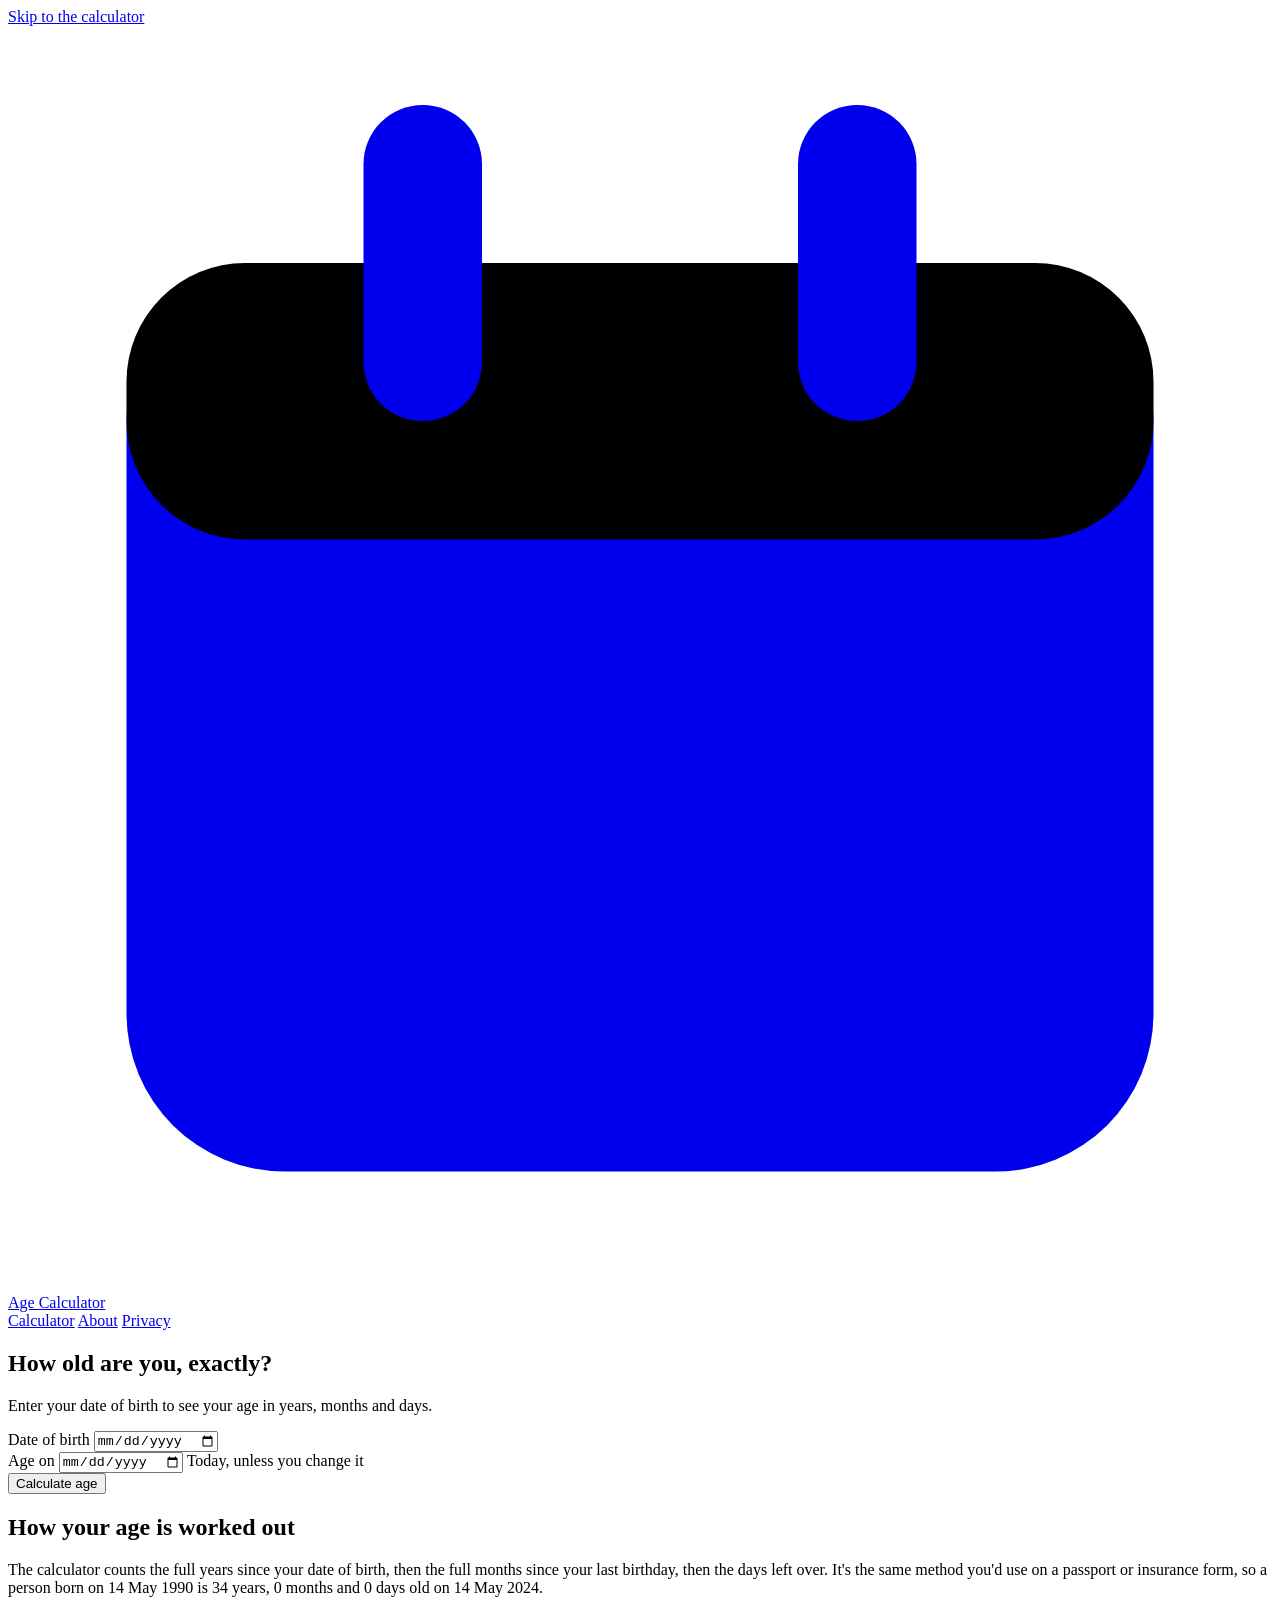
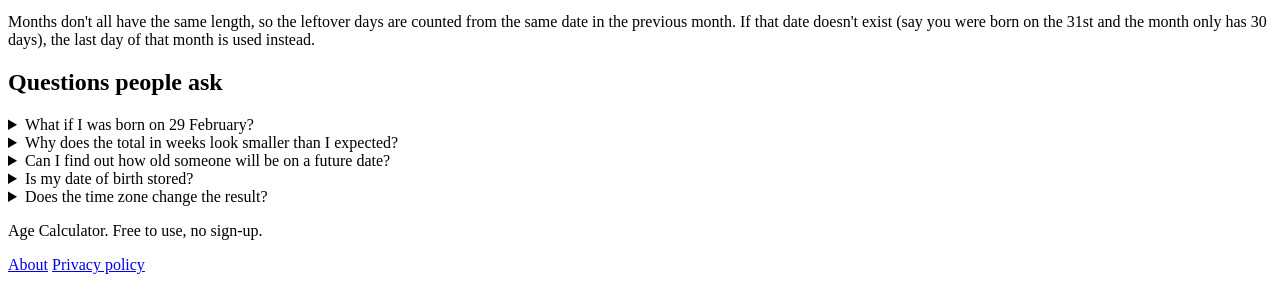
==== public/index.html @ 9fd02873 "Add static age calculator site with AdSense ad slots Calculator page plus About, Privacy and 404 pag" ====
<!doctype html>
<html lang="en">
<head>
  <meta charset="utf-8">
  <meta name="viewport" content="width=device-width, initial-scale=1">
  <title>Age Calculator – Find Your Exact Age in Years, Months and Days</title>
  <meta name="description" content="Free age calculator. Enter your date of birth to see your exact age in years, months and days, plus total weeks, hours and seconds, and a countdown to your next birthday.">
  <link rel="canonical" href="https://example.com/">
  <meta property="og:type" content="website">
  <meta property="og:title" content="Age Calculator – Your exact age, to the day">
  <meta property="og:description" content="See your exact age in years, months and days, and how long until your next birthday.">
  <meta name="theme-color" content="#2A45C2">
  <link rel="icon" href="/favicon.svg" type="image/svg+xml">
  <link rel="preconnect" href="https://fonts.googleapis.com">
  <link rel="preconnect" href="https://fonts.gstatic.com" crossorigin>
  <link rel="stylesheet" href="https://fonts.googleapis.com/css2?family=Bricolage+Grotesque:opsz,wght@12..96,500;12..96,700;12..96,800&family=Source+Sans+3:ital,wght@0,400;0,600;1,400&display=swap">
  <link rel="stylesheet" href="/assets/css/styles.css">
  <script type="application/ld+json">
  {
    "@context": "https://schema.org",
    "@type": "FAQPage",
    "mainEntity": [
      {"@type": "Question", "name": "How is my age calculated?", "acceptedAnswer": {"@type": "Answer", "text": "We count the full years since your birth date, then the full months after your last birthday, then the days left over. This is the same method used on official forms."}},
      {"@type": "Question", "name": "What if I was born on 29 February?", "acceptedAnswer": {"@type": "Answer", "text": "In years without a 29 February, this calculator treats 28 February as your birthday."}},
      {"@type": "Question", "name": "Is my date of birth stored?", "acceptedAnswer": {"@type": "Answer", "text": "No. The calculation runs in your browser and your date of birth is never sent to our server."}}
    ]
  }
  </script>
</head>
<body>
  <a class="skip-link" href="#calculator">Skip to the calculator</a>

  <div class="ad-band">
    <div class="ad ad--leaderboard" data-ad="top"></div>
  </div>

  <header class="site-header">
    <div class="site-header__inner">
      <a class="brand" href="/" aria-label="Age Calculator home">
        <svg class="brand__mark" viewBox="0 0 32 32" aria-hidden="true"><rect x="3" y="6" width="26" height="23" rx="4" fill="currentColor"/><rect x="3" y="6" width="26" height="7" rx="3" fill="var(--accent-deep)"/><rect x="9" y="2" width="3" height="8" rx="1.5" fill="currentColor"/><rect x="20" y="2" width="3" height="8" rx="1.5" fill="currentColor"/><path d="M16 17v5l3 2" stroke="var(--paper)" stroke-width="2.4" fill="none" stroke-linecap="round"/></svg>
        <span>Age Calculator</span>
      </a>
      <nav class="site-nav" aria-label="Main">
        <a href="/" aria-current="page">Calculator</a>
        <a href="/about.html">About</a>
        <a href="/privacy.html">Privacy</a>
      </nav>
    </div>
  </header>

  <div class="layout">
    <aside class="rail rail--left" aria-label="Advertisement">
      <div class="rail__sticky">
        <div class="ad ad--skyscraper" data-ad="railLeft"></div>
      </div>
    </aside>

    <main class="main" id="main">
      <section class="tool" id="calculator" aria-labelledby="tool-title">
        <h1 id="tool-title">How old are you, exactly?</h1>
        <p class="tool__lede">Enter your date of birth to see your age in years, months and days.</p>

        <form class="age-form" id="age-form" novalidate>
          <div class="field">
            <label for="dob">Date of birth</label>
            <input id="dob" name="dob" type="date" min="1900-01-01" required autocomplete="bday" aria-describedby="form-error">
          </div>
          <div class="field">
            <label for="on-date">Age on</label>
            <input id="on-date" name="on" type="date" min="1900-01-01" aria-describedby="on-hint">
            <span class="field__hint" id="on-hint">Today, unless you change it</span>
          </div>
          <button class="button" type="submit">Calculate age</button>
          <p class="form-error" id="form-error" role="alert" hidden></p>
        </form>

        <div class="result" id="results" hidden aria-live="polite">
          <p class="result__intro" id="r-intro"></p>
          <p class="readout" aria-describedby="r-intro">
            <span class="readout__part"><span class="readout__num" id="r-years">0</span><span class="readout__unit" id="r-years-unit">years</span></span>
            <span class="readout__part"><span class="readout__num" id="r-months">0</span><span class="readout__unit" id="r-months-unit">months</span></span>
            <span class="readout__part"><span class="readout__num" id="r-days">0</span><span class="readout__unit" id="r-days-unit">days</span></span>
          </p>
          <p class="ticker"><span id="r-seconds">0</span> seconds old<span class="ticker__live" id="r-live"> and counting</span></p>

          <div class="birthday" id="r-birthday"></div>

          <dl class="totals">
            <div><dt>Months</dt><dd id="t-months"></dd></div>
            <div><dt>Weeks</dt><dd id="t-weeks"></dd></div>
            <div><dt>Days</dt><dd id="t-days"></dd></div>
            <div><dt>Hours</dt><dd id="t-hours"></dd></div>
            <div><dt>Minutes</dt><dd id="t-minutes"></dd></div>
            <div><dt>Born on a</dt><dd id="t-weekday"></dd></div>
            <div><dt>Star sign</dt><dd id="t-zodiac"></dd></div>
          </dl>

          <button class="button button--quiet" type="button" id="copy-link">Copy link to this result</button>
          <span class="copy-status" id="copy-status" role="status"></span>
        </div>
      </section>

      <section class="ad-tiles" aria-label="Advertisements">
        <div class="ad ad--tile" data-ad="tile1"></div>
        <div class="ad ad--tile" data-ad="tile2"></div>
        <div class="ad ad--tile" data-ad="tile3"></div>
        <div class="ad ad--tile" data-ad="tile4"></div>
      </section>

      <article class="prose">
        <h2>How your age is worked out</h2>
        <p>The calculator counts the full years since your date of birth, then the full months since your last birthday, then the days left over. It's the same method you'd use on a passport or insurance form, so a person born on 14 May 1990 is 34 years, 0 months and 0 days old on 14 May 2024.</p>
        <p>Months don't all have the same length, so the leftover days are counted from the same date in the previous month. If that date doesn't exist (say you were born on the 31st and the month only has 30 days), the last day of that month is used instead.</p>

        <div class="ad ad--inarticle" data-ad="inArticle"></div>

        <h2>Questions people ask</h2>
        <details>
          <summary>What if I was born on 29 February?</summary>
          <p>In years without a 29 February, this calculator treats 28 February as your birthday. Some countries use 1 March for legal purposes, so check locally if it matters for a document.</p>
        </details>
        <details>
          <summary>Why does the total in weeks look smaller than I expected?</summary>
          <p>Weeks only count full seven-day blocks. The days that don't make up a whole week are left out of that number but still appear in the total days.</p>
        </details>
        <details>
          <summary>Can I find out how old someone will be on a future date?</summary>
          <p>Yes. Change the "Age on" date to any day in the future or the past and press Calculate age.</p>
        </details>
        <details>
          <summary>Is my date of birth stored?</summary>
          <p>No. The calculation runs in your browser and your date of birth is never sent to our server. If you copy a link to your result, the date is part of that link, so only share it with people you trust.</p>
        </details>
        <details>
          <summary>Does the time zone change the result?</summary>
          <p>Years, months and days use calendar dates only, so time zones don't affect them. The live seconds count assumes you were born at midnight in your current time zone.</p>
        </details>
      </article>
    </main>

    <aside class="rail rail--right" aria-label="Advertisements">
      <div class="ad ad--rectangle" data-ad="sidebarTop"></div>
      <div class="rail__sticky">
        <div class="ad ad--halfpage" data-ad="sidebarSticky"></div>
      </div>
    </aside>
  </div>

  <div class="ad-band ad-band--bottom">
    <div class="ad ad--leaderboard" data-ad="bottom"></div>
  </div>

  <footer class="site-footer">
    <div class="site-footer__inner">
      <p>Age Calculator. Free to use, no sign-up.</p>
      <nav aria-label="Footer">
        <a href="/about.html">About</a>
        <a href="/privacy.html">Privacy policy</a>
      </nav>
    </div>
  </footer>

  <script src="/assets/js/ads-config.js"></script>
  <script src="/assets/js/ads.js" defer></script>
  <script src="/assets/js/calculator.js" defer></script>
</body>
</html>
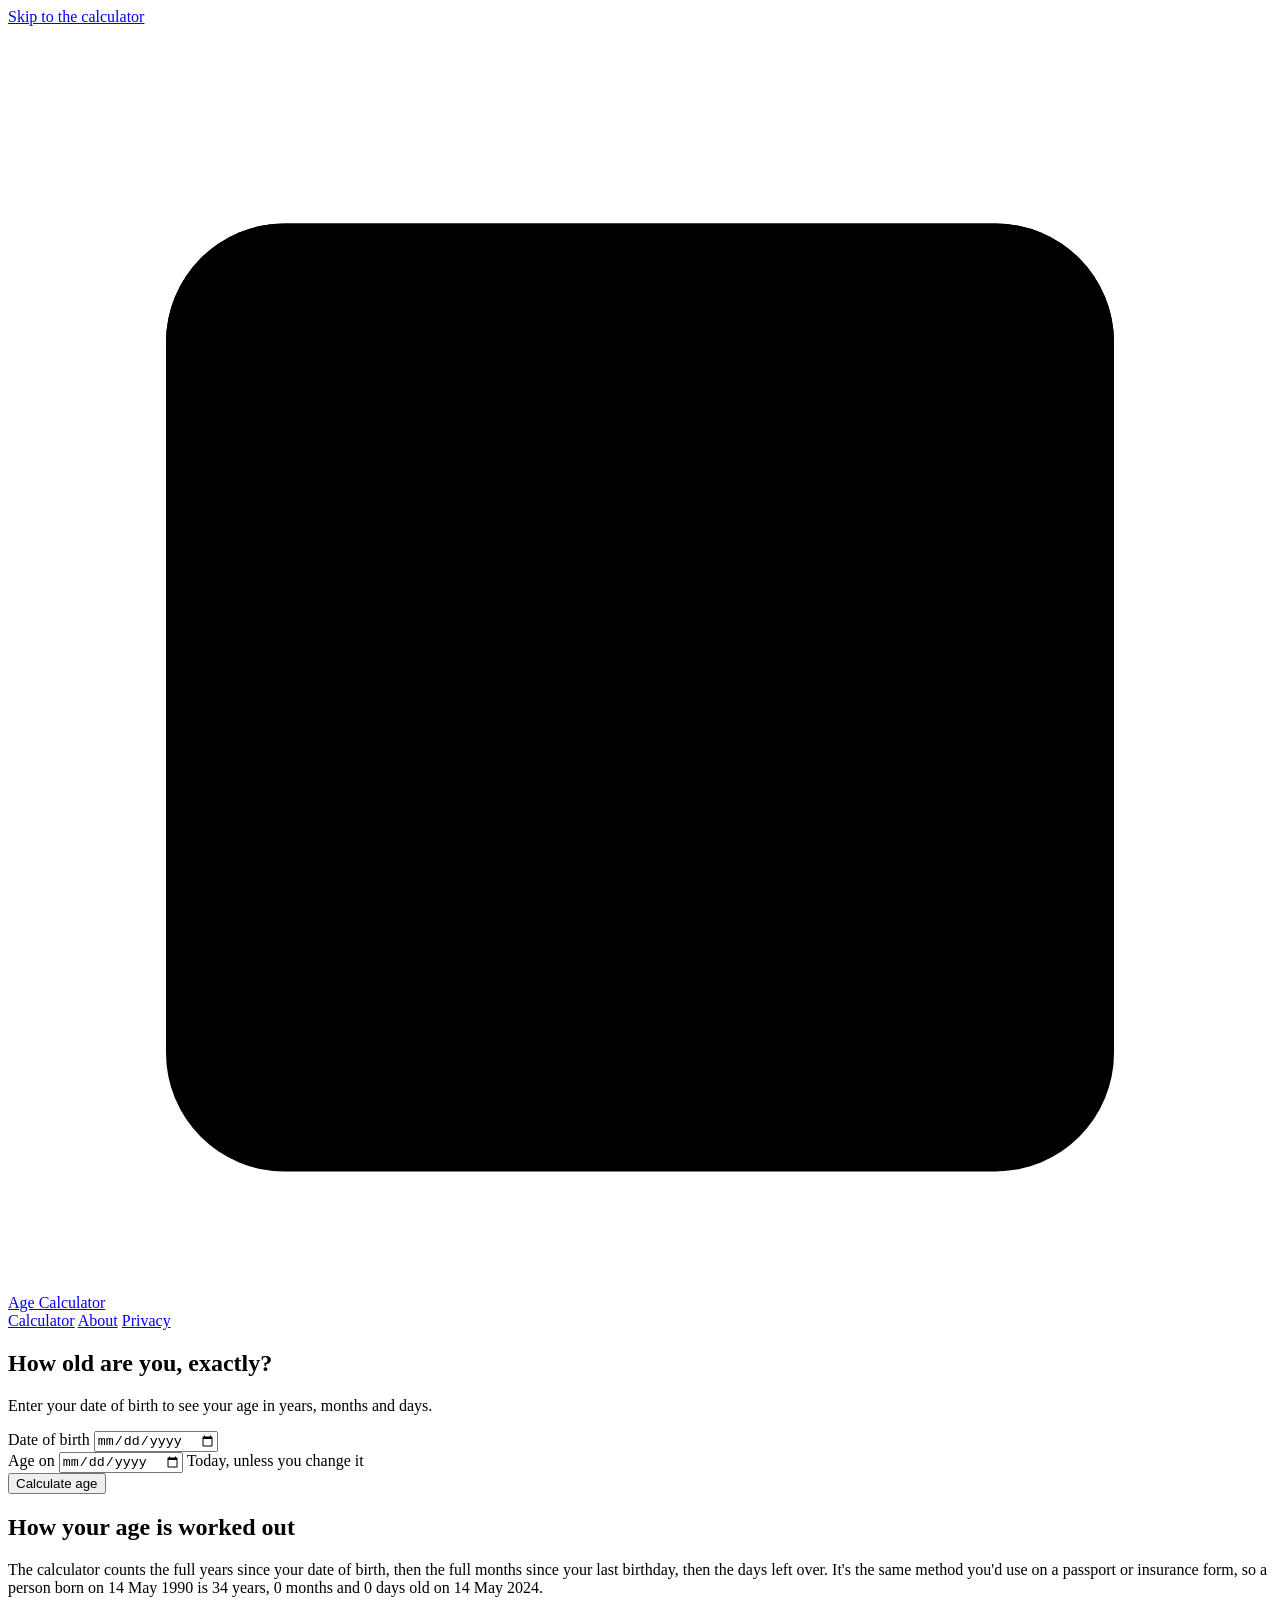
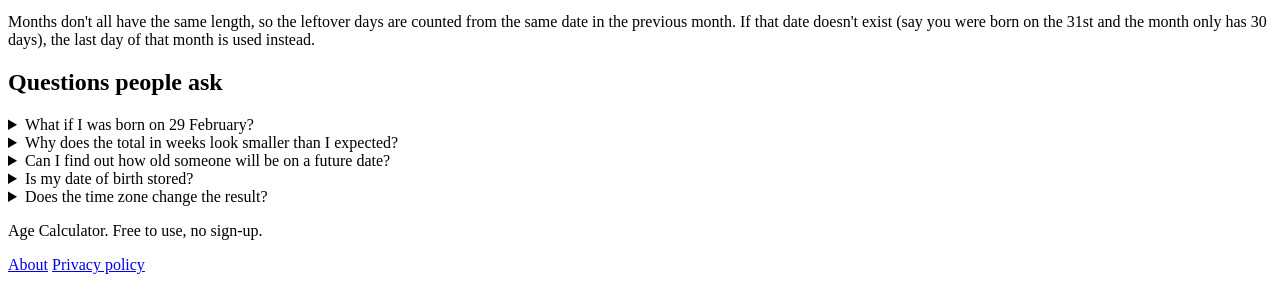
==== commit 25b39f77: "Redesign age calculator around a tear-off desk calendar Replace the generic card-and-blue-button loo" ====
--- a/public/index.html
+++ b/public/index.html
@@ -9,11 +9,11 @@
   <meta property="og:type" content="website">
   <meta property="og:title" content="Age Calculator – Your exact age, to the day">
   <meta property="og:description" content="See your exact age in years, months and days, and how long until your next birthday.">
-  <meta name="theme-color" content="#2A45C2">
+  <meta name="theme-color" content="#163A30">
   <link rel="icon" href="/favicon.svg" type="image/svg+xml">
   <link rel="preconnect" href="https://fonts.googleapis.com">
   <link rel="preconnect" href="https://fonts.gstatic.com" crossorigin>
-  <link rel="stylesheet" href="https://fonts.googleapis.com/css2?family=Bricolage+Grotesque:opsz,wght@12..96,500;12..96,700;12..96,800&family=Source+Sans+3:ital,wght@0,400;0,600;1,400&display=swap">
+  <link rel="stylesheet" href="https://fonts.googleapis.com/css2?family=Public+Sans:ital,wght@0,400;0,700;1,400&family=Big+Shoulders+Display:wght@700;800&display=swap">
   <link rel="stylesheet" href="/assets/css/styles.css">
   <script type="application/ld+json">
   {
@@ -37,7 +37,7 @@
   <header class="site-header">
     <div class="site-header__inner">
       <a class="brand" href="/" aria-label="Age Calculator home">
-        <svg class="brand__mark" viewBox="0 0 32 32" aria-hidden="true"><rect x="3" y="6" width="26" height="23" rx="4" fill="currentColor"/><rect x="3" y="6" width="26" height="7" rx="3" fill="var(--accent-deep)"/><rect x="9" y="2" width="3" height="8" rx="1.5" fill="currentColor"/><rect x="20" y="2" width="3" height="8" rx="1.5" fill="currentColor"/><path d="M16 17v5l3 2" stroke="var(--paper)" stroke-width="2.4" fill="none" stroke-linecap="round"/></svg>
+        <svg class="brand__mark" viewBox="0 0 32 32" aria-hidden="true"><rect x="4" y="5" width="24" height="24" rx="3" fill="var(--leaf)" stroke="var(--leaf-ink)" stroke-width="2"/><path d="M4 8a3 3 0 0 1 3-3h18a3 3 0 0 1 3 3v4H4z" fill="var(--red)"/><circle cx="11" cy="8.5" r="1.6" fill="var(--leaf)"/><circle cx="21" cy="8.5" r="1.6" fill="var(--leaf)"/><text x="16" y="25.5" text-anchor="middle" font-family="Big Shoulders Display, sans-serif" font-weight="800" font-size="13" fill="var(--leaf-ink)">31</text></svg>
         <span>Age Calculator</span>
       </a>
       <nav class="site-nav" aria-label="Main">
@@ -63,27 +63,33 @@
         <form class="age-form" id="age-form" novalidate>
           <div class="field">
             <label for="dob">Date of birth</label>
-            <input id="dob" name="dob" type="date" min="1900-01-01" required autocomplete="bday" aria-describedby="form-error">
+            <input id="dob" name="dob" type="date" min="1900-01-01" required autocomplete="bday" aria-describedby="dob-error">
+            <p class="field__error" id="dob-error" role="alert" hidden></p>
           </div>
           <div class="field">
             <label for="on-date">Age on</label>
-            <input id="on-date" name="on" type="date" min="1900-01-01" aria-describedby="on-hint">
+            <input id="on-date" name="on" type="date" min="1900-01-01" aria-describedby="on-hint on-error">
             <span class="field__hint" id="on-hint">Today, unless you change it</span>
+            <p class="field__error" id="on-error" role="alert" hidden></p>
           </div>
           <button class="button" type="submit">Calculate age</button>
-          <p class="form-error" id="form-error" role="alert" hidden></p>
         </form>
 
         <div class="result" id="results" hidden aria-live="polite">
           <p class="result__intro" id="r-intro"></p>
-          <p class="readout" aria-describedby="r-intro">
-            <span class="readout__part"><span class="readout__num" id="r-years">0</span><span class="readout__unit" id="r-years-unit">years</span></span>
-            <span class="readout__part"><span class="readout__num" id="r-months">0</span><span class="readout__unit" id="r-months-unit">months</span></span>
-            <span class="readout__part"><span class="readout__num" id="r-days">0</span><span class="readout__unit" id="r-days-unit">days</span></span>
+          <p class="leaves">
+            <span class="leaf"><span class="leaf__head" id="r-years-unit">years</span><span class="leaf__num" id="r-years">0</span></span>
+            <span class="leaf"><span class="leaf__head" id="r-months-unit">months</span><span class="leaf__num" id="r-months">0</span></span>
+            <span class="leaf"><span class="leaf__head" id="r-days-unit">days</span><span class="leaf__num" id="r-days">0</span></span>
           </p>
-          <p class="ticker"><span id="r-seconds">0</span> seconds old<span class="ticker__live" id="r-live"> and counting</span></p>
+          <p class="ticker"><span id="r-seconds">0</span> seconds old<span id="r-live"> and counting</span></p>
 
-          <div class="birthday" id="r-birthday"></div>
+          <div class="birthday" id="r-birthday">
+            <p class="birthday__countdown" id="r-countdown"></p>
+            <p class="birthday__date"><span id="r-next-label">Next birthday</span>
+              <span class="circled"><span id="r-next-date"></span><svg class="circled__ring" viewBox="0 0 200 60" preserveAspectRatio="none" aria-hidden="true"><path pathLength="1" d="M70 7C120 4 190 10 194 30 197 50 140 57 96 56 44 55 5 47 6 29 7 13 52 6 112 8"/></svg></span>
+            </p>
+          </div>
 
           <dl class="totals">
             <div><dt>Months</dt><dd id="t-months"></dd></div>
@@ -91,7 +97,7 @@
             <div><dt>Days</dt><dd id="t-days"></dd></div>
             <div><dt>Hours</dt><dd id="t-hours"></dd></div>
             <div><dt>Minutes</dt><dd id="t-minutes"></dd></div>
-            <div><dt>Born on a</dt><dd id="t-weekday"></dd></div>
+            <div><dt>Born on</dt><dd id="t-weekday"></dd></div>
             <div><dt>Star sign</dt><dd id="t-zodiac"></dd></div>
           </dl>
 
